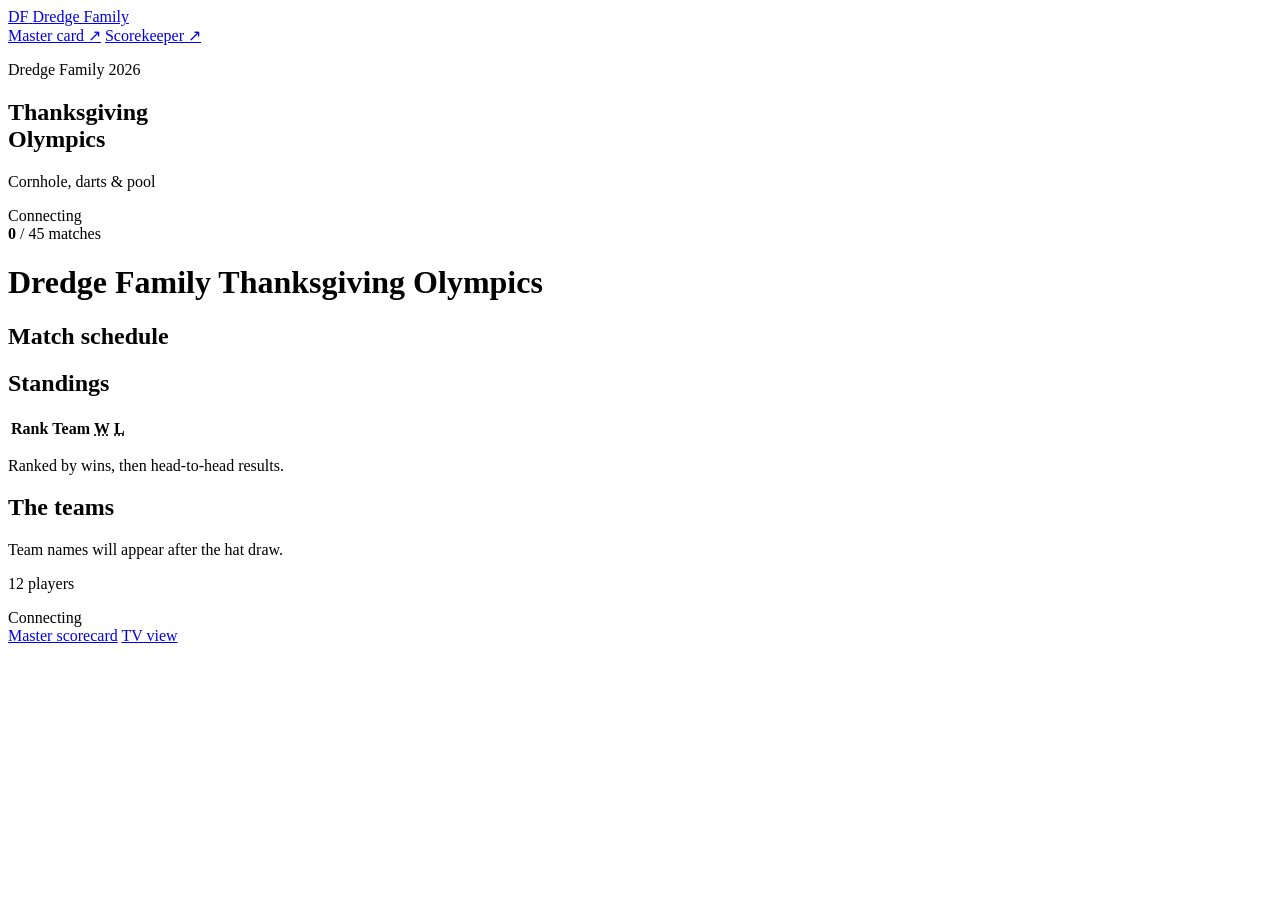
==== index.html @ 8dd37398 "Publish Thanksgiving Olympics scoreboard" ====
<!doctype html>
<html lang="en">
  <head>
    <meta charset="utf-8">
    <meta name="viewport" content="width=device-width, initial-scale=1">
    <meta name="theme-color" content="#311e30">
    <meta name="description" content="Live scores, standings, and round-robin schedules for the Dredge Family Thanksgiving Olympics.">
    <title>Dredge Family Thanksgiving Olympics</title>
    <link rel="icon" href="/dredge-family-thanksgiving-olympics/assets/favicon.png" type="image/png">
    <link rel="stylesheet" href="/dredge-family-thanksgiving-olympics/styles.css">
    <link rel="stylesheet" href="/dredge-family-thanksgiving-olympics/scoring.css">
    <link rel="stylesheet" href="/dredge-family-thanksgiving-olympics/draw.css">
    <script type="module" src="/dredge-family-thanksgiving-olympics/app.js"></script>
    <meta name="scoreboard-api-origin" content="https://dredge-family-thanksgiving-olympics.active-otter-5137.chatgpt.site">
</head>
  <body data-view="spectator">
    <header class="site-header">
      <div class="shell header-inner">
        <a class="brand" href="/dredge-family-thanksgiving-olympics/" aria-label="Dredge Family scoreboard">
          <span class="family-mark" aria-hidden="true">DF</span>
          <span>Dredge Family</span>
        </a>
        <nav class="header-links" aria-label="Main navigation">
          <a href="/dredge-family-thanksgiving-olympics/master-card.pdf" target="_blank" rel="noopener">Master card <span aria-hidden="true">↗</span></a>
          <a class="view-link" id="view-link" href="/dredge-family-thanksgiving-olympics/score/">Scorekeeper <span aria-hidden="true">↗</span></a>
        </nav>
      </div>
    </header>

    <main>
      <section class="hero" aria-labelledby="page-title">
        <div class="shell hero-inner">
          <div class="hero-copy">
            <p class="hero-edition">Dredge Family <span aria-hidden="true"></span> 2026</p>
            <h1 id="page-title">Thanksgiving<br>Olympics</h1>
            <p class="hero-description">Cornhole, darts &amp; pool</p>
          </div>
          <div class="hero-progress">
            <div class="connection" id="connection" role="status">
              <span class="connection-dot" aria-hidden="true"></span>
              <span data-connection-label>Connecting</span>
            </div>
            <div class="progress-text" id="overall-progress"><strong>0</strong> / 45 matches</div>
          </div>
        </div>
      </section>

      <div class="shell dashboard">
        <h1 class="sr-only spectator-only">Dredge Family Thanksgiving Olympics</h1>
        <div class="organizer-banner" id="organizer-banner" hidden>
          <div>
            <strong>Scorekeeper</strong>
            <span id="organizer-message">Unlock with the PIN printed in the server terminal.</span>
          </div>
          <button type="button" class="button-primary" id="organizer-button">Unlock scorekeeper</button>
        </div>

        <nav id="events" class="event-selector" aria-label="Events"></nav>
        <div class="dashboard-columns">
          <section id="schedule" aria-labelledby="schedule-heading">
            <div class="section-heading">
              <div>
                <h2 id="schedule-heading">Match schedule</h2>
                <p id="event-rule"></p>
              </div>
              <p class="schedule-count" id="event-progress"></p>
            </div>
            <div id="rounds" class="round-selector" aria-label="Filter by round"></div>
            <div id="fixtures" class="fixtures"></div>
          </section>

          <section class="standings-panel" aria-labelledby="standings-heading">
            <div class="standings-header">
              <h2 id="standings-heading">Standings</h2>
              <span id="standings-event"></span>
            </div>
            <table class="standings-table">
              <thead>
                <tr>
                  <th scope="col"><span class="sr-only">Rank</span></th>
                  <th scope="col">Team</th>
                  <th scope="col"><abbr title="Wins">W</abbr></th>
                  <th scope="col"><abbr title="Losses">L</abbr></th>
                </tr>
              </thead>
              <tbody id="standings-rows"></tbody>
            </table>
            <p class="standings-note" id="standings-note">Ranked by wins, then head-to-head results.</p>
          </section>
        </div>
        <section class="teams-section" id="teams" aria-labelledby="teams-heading">
          <div class="section-heading">
            <div>
              <h2 id="teams-heading">The teams</h2>
              <p id="teams-description">Team names will appear after the hat draw.</p>
            </div>
            <p class="schedule-count" id="player-count">12 players</p>
          </div>
          <div id="team-list" class="teams-grid"></div>
          <p class="rotation-note" id="roster-note" hidden></p>
        </section>
        <div class="spectator-tools spectator-only">
          <div class="connection" id="spectator-connection" role="status">
            <span class="connection-dot" aria-hidden="true"></span>
            <span data-connection-label>Connecting</span>
          </div>
          <nav aria-label="Display options">
            <a href="/dredge-family-thanksgiving-olympics/master-card.pdf" target="_blank" rel="noopener">Master scorecard</a>
            <a href="/dredge-family-thanksgiving-olympics/stream/">TV view</a>
            <button type="button" class="display-fullscreen" id="spectator-fullscreen" title="Shortcut: F" hidden>Full screen</button>
          </nav>
        </div>
      </div>
    </main>

    <dialog id="match-dialog" aria-labelledby="dialog-title">
      <div class="dialog-heading">
        <div>
          <p id="dialog-context"></p>
          <h2 id="dialog-title">Match details</h2>
        </div>
        <button type="button" class="dialog-close" id="dialog-close" aria-label="Close">×</button>
      </div>
      <div id="dialog-content"></div>
    </dialog>

    <noscript>
      <p class="shell noscript">Enable JavaScript to see the schedule and live scores.</p>
    </noscript>
  </body>
</html>
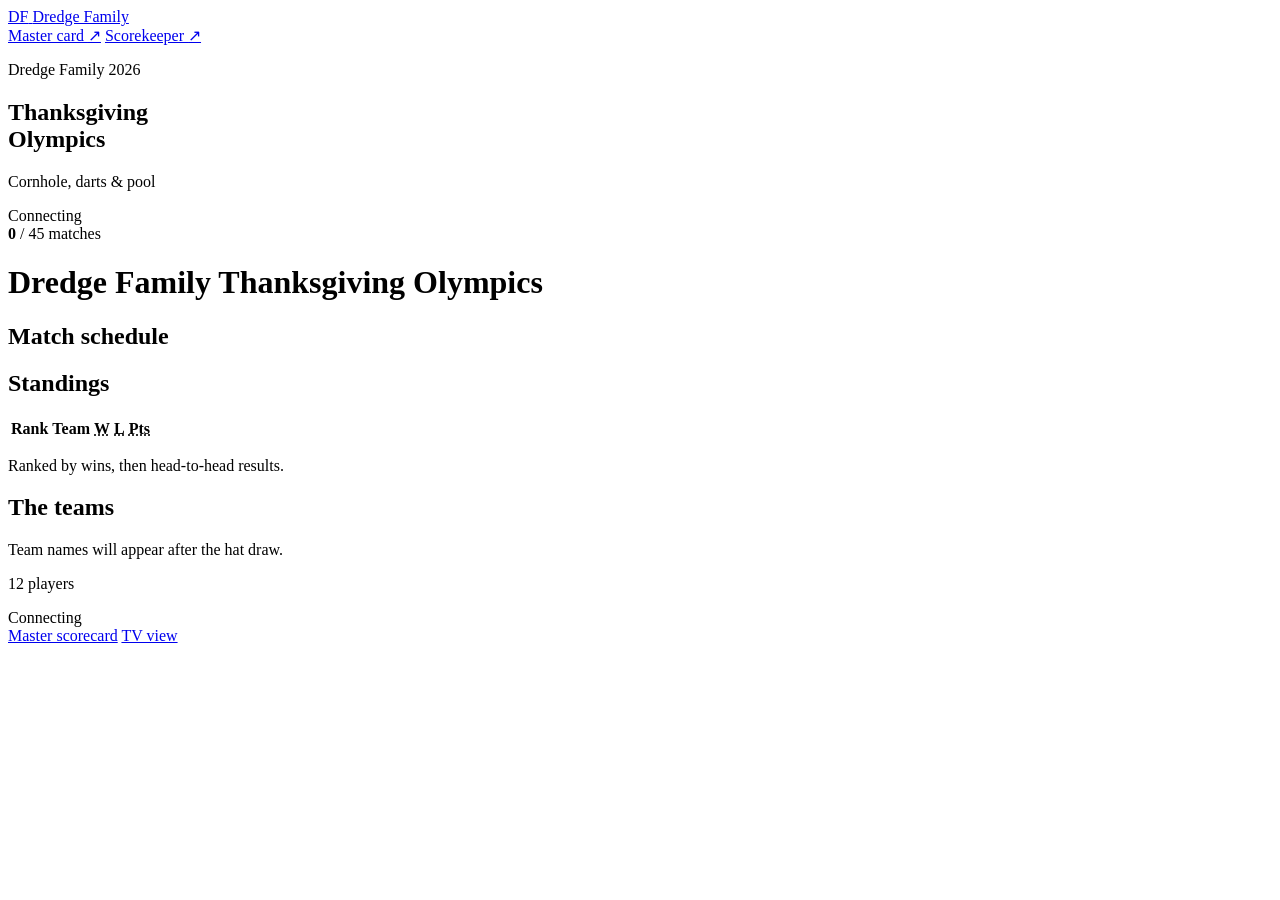
==== commit 4b9cc692: "Add Olympics placement points and overall standings" ====
--- a/index.html
+++ b/index.html
@@ -55,8 +55,8 @@
           <button type="button" class="button-primary" id="organizer-button">Unlock scorekeeper</button>
         </div>
 
-        <nav id="events" class="event-selector" aria-label="Events"></nav>
-        <div class="dashboard-columns">
+        <nav id="events" class="event-selector" aria-label="Scoreboard views"></nav>
+        <div class="dashboard-columns" id="event-dashboard">
           <section id="schedule" aria-labelledby="schedule-heading">
             <div class="section-heading">
               <div>
@@ -65,6 +65,7 @@
               </div>
               <p class="schedule-count" id="event-progress"></p>
             </div>
+            <p class="schedule-hours" id="schedule-hours" hidden></p>
             <div id="rounds" class="round-selector" aria-label="Filter by round"></div>
             <div id="fixtures" class="fixtures"></div>
           </section>
@@ -74,20 +75,58 @@
               <h2 id="standings-heading">Standings</h2>
               <span id="standings-event"></span>
             </div>
-            <table class="standings-table">
+            <table class="standings-table event-standings-table">
               <thead>
                 <tr>
                   <th scope="col"><span class="sr-only">Rank</span></th>
                   <th scope="col">Team</th>
                   <th scope="col"><abbr title="Wins">W</abbr></th>
                   <th scope="col"><abbr title="Losses">L</abbr></th>
+                  <th scope="col"><abbr title="Placement points">Pts</abbr></th>
                 </tr>
               </thead>
               <tbody id="standings-rows"></tbody>
             </table>
             <p class="standings-note" id="standings-note">Ranked by wins, then head-to-head results.</p>
+            <section class="tiebreak-section" id="event-tiebreak-section" aria-labelledby="event-tiebreak-heading" hidden>
+              <h3 id="event-tiebreak-heading">Mini-games</h3>
+              <div id="event-tiebreaks"></div>
+            </section>
           </section>
         </div>
+        <section id="overall-dashboard" aria-labelledby="overall-heading" hidden>
+          <div class="section-heading overall-heading">
+            <div>
+              <h2 id="overall-heading">Overall standings</h2>
+              <p>Each sport awards 15, 12, 9, 6, 3, and 0 points by placement.</p>
+            </div>
+          </div>
+          <div class="overall-events" id="overall-events"></div>
+          <section class="standings-panel" aria-labelledby="overall-points-heading">
+            <div class="standings-header">
+              <h2 id="overall-points-heading">Tournament points</h2>
+              <span id="overall-result"></span>
+            </div>
+            <table class="standings-table overall-table">
+              <thead>
+                <tr>
+                  <th scope="col"><span class="sr-only">Rank</span></th>
+                  <th scope="col">Team</th>
+                  <th scope="col"><span class="wide-label">Cornhole</span><abbr class="compact-label" title="Cornhole">Corn</abbr></th>
+                  <th scope="col">Darts</th>
+                  <th scope="col">Pool</th>
+                  <th scope="col">Total</th>
+                </tr>
+              </thead>
+              <tbody id="overall-rows"></tbody>
+            </table>
+            <p class="standings-note" id="overall-note">Totals include placement points already awarded.</p>
+            <section class="tiebreak-section" id="overall-tiebreak-section" aria-labelledby="overall-tiebreak-heading" hidden>
+              <h3 id="overall-tiebreak-heading">Overall mini-games</h3>
+              <div id="overall-tiebreaks"></div>
+            </section>
+          </section>
+        </section>
         <section class="teams-section" id="teams" aria-labelledby="teams-heading">
           <div class="section-heading">
             <div>
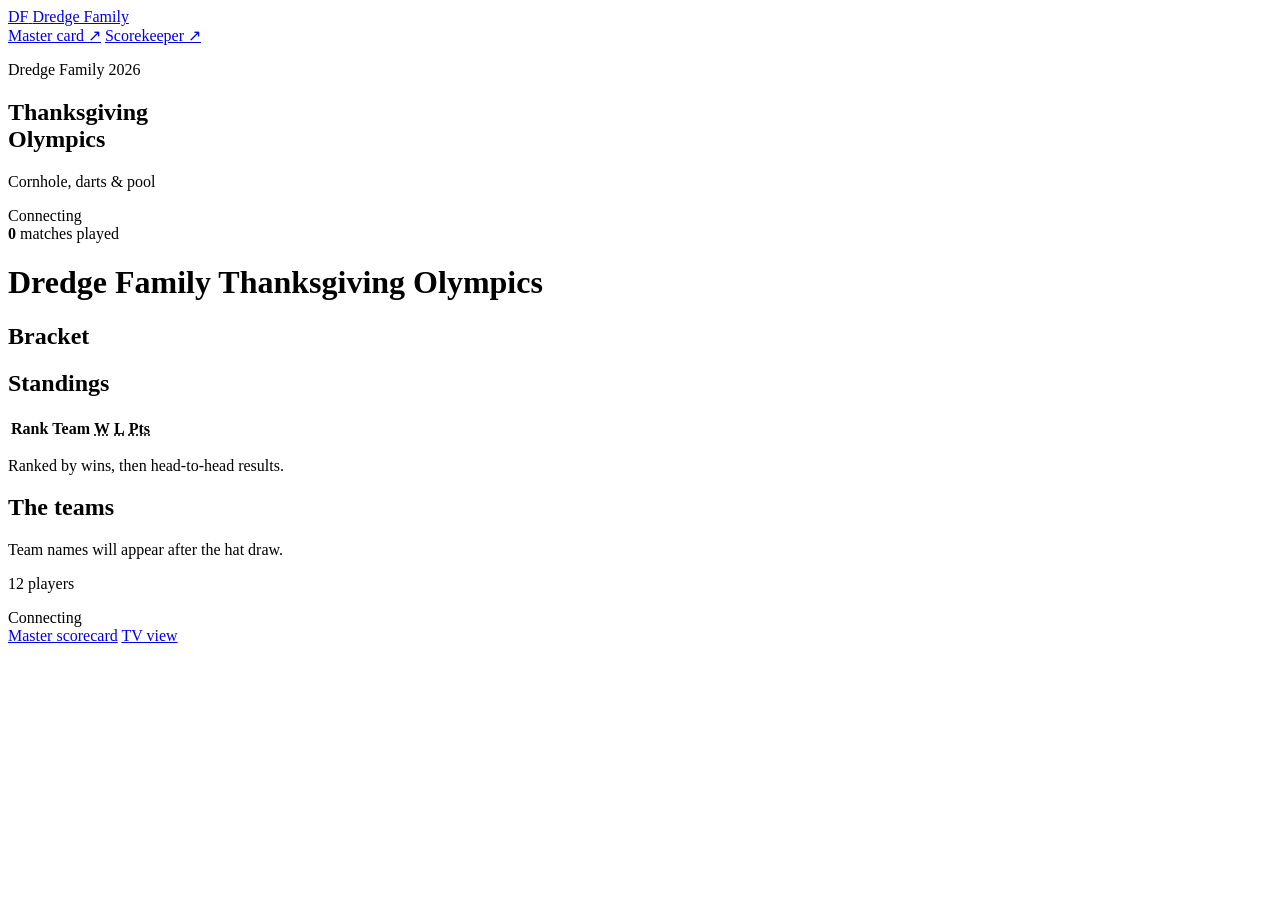
==== commit 188ffb57: "Publish randomized single-elimination brackets" ====
--- a/index.html
+++ b/index.html
@@ -40,7 +40,7 @@
               <span class="connection-dot" aria-hidden="true"></span>
               <span data-connection-label>Connecting</span>
             </div>
-            <div class="progress-text" id="overall-progress"><strong>0</strong> / 45 matches</div>
+            <div class="progress-text" id="overall-progress"><strong>0</strong> matches played</div>
           </div>
         </div>
       </section>
@@ -60,13 +60,13 @@
           <section id="schedule" aria-labelledby="schedule-heading">
             <div class="section-heading">
               <div>
-                <h2 id="schedule-heading">Match schedule</h2>
+                <h2 id="schedule-heading">Bracket</h2>
                 <p id="event-rule"></p>
               </div>
               <p class="schedule-count" id="event-progress"></p>
             </div>
             <p class="schedule-hours" id="schedule-hours" hidden></p>
-            <div id="rounds" class="round-selector" aria-label="Filter by round"></div>
+            <div id="rounds" class="round-selector" aria-label="Filter by bracket stage"></div>
             <div id="fixtures" class="fixtures"></div>
           </section>
 
